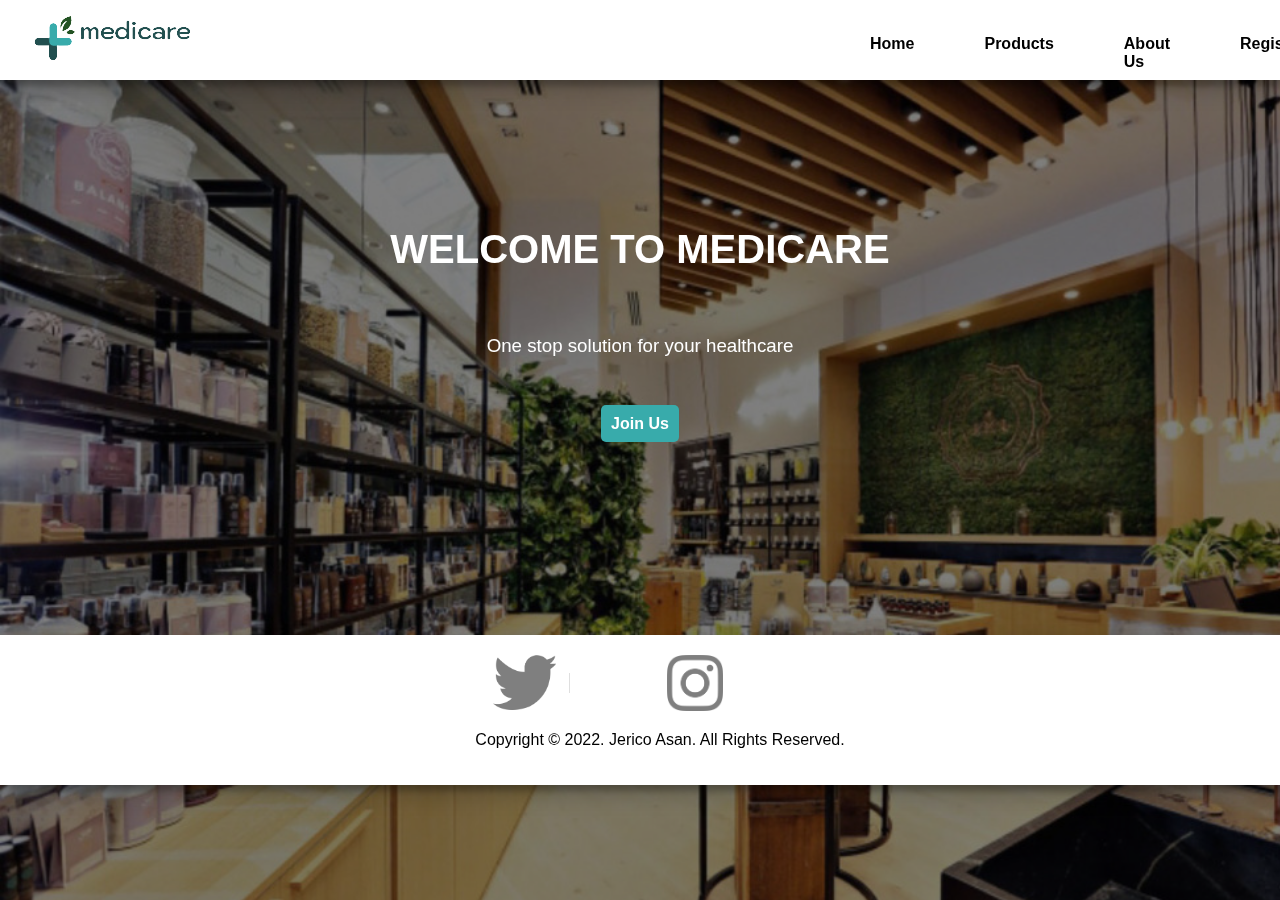
==== index.html @ fcd557f5 "first commit" ====
<!DOCTYPE html>
<html lang="en">
<head>
    <meta charset="UTF-8">
    <meta http-equiv="X-UA-Compatible" content="IE=edge">
    <meta name="viewport" content="width=device-width, initial-scale=1.0">
    <title>MediCare | Home</title>
    <link rel="shortcut icon" type="image/png" href="icon.png">
    <link rel="stylesheet" href="stylehome.css">
    <script src="scripthome.js"></script>
</head>
<body>
      <!-- HEADER -->
      <div class="nav">
        <div class="name">
            <a href="index.html"><img src="icon.png" alt=""></a>
        </div>

        <input type="checkbox" id="check">
        <a href="#check">
            <label for="check" class="hamburger-button"> 
                &#9776
            </label>
        </a>    
       
        

        <ul class="linksnav">
            <li><a href="index.html">Home</a></li>
            <li class="p-toggle"><a href="">Products</a>
            <div class="products-dropdown">
                <div class="products-content">
                    <a href="">Healthcare</a>
                    <a href="products.html">Cosmetic</a>
                    <a href="">Misc.</a>
                </div>
            </div>
            </li>
            <li><a href="about.html">About Us</a></li>
            <li><a href="register.html">Register</a></li>
        </ul>
        <div class="boxLogin">
            <li><a class="login" href="login.html">Login</a></li>
        </div>
    </div>

    <!-- BACKGROUND -->
    <div class="background"></div>

    <!-- CONTENT -->
    <div class="content">
        <h1>WELCOME TO MEDICARE</h1>
        <br>
        <h3>One stop solution for your healthcare</h3>
        <br>
        <h4><a href="register.html">Join Us</a></h4>
    </div>
   

    <!-- FOOTER -->
    <footer class="foot">
        <div class="social-media">
            <div class="twitter">
            <a href="https://twitter.com/home" target="_blank"><img src="Twitter.png" alt=""></a>
            </div>
            <div class="facebook">
            <a href="https://www.facebook.com" target="_blank"><img src="Facebook.png" alt=""></a>
            </div>
            <div class="instagram">
            <a href="https://www.instagram.com" target="_blank"><img src="Instagram.png" alt=""></a>
            </div>
        </div>
        <ul class="copyright">
            <li>Copyright © 2022. Jerico Asan. All Rights Reserved.</li>
        </ul>

    </footer>
</body>
</html>
---- stylehome.css ----
*
{
    box-sizing: border-box;
}

body
{
    padding: 0;
    margin: 0;
    background-color: black;
    overflow-x: hidden;
}

.nav 
{
    padding: 10px;
    position: fixed;
    top: -20px;;
    left: 0px;
    right: 0px;
    height: 100px;
    display: flex;
    align-items: center ;
    justify-content: space-between;
    background-color: white; 
    box-shadow: rgba(0, 0, 0, 0.19) 0px 10px 20px, rgba(0, 0, 0, 0.23) 0px 6px 6px;
}

.nav .name img
{
    align-items: center;
    padding-top: 20px;
    padding-left: 5px;
    transition: .2s;
}

.nav ul li a:hover
{
    cursor: pointer;
}

.nav ul li:after
{
    content: '';
    height: 2px;
    width: 0px;
    background: #38abab;
    border-radius: 10px;
    position: absolute;
    margin-top: -2px;   
}

.nav ul li:hover:after
{
    width: 80px;
    margin-left: 0px;
    margin-right: 80px;
    transition: 0.2s;
} 
.nav ul
{
    margin: 0;
    padding: 0;  
    display: flex;
    margin-left: 620px;
    margin-top: 45px;
}

.nav ul li 
{
    list-style: none;
    display: inline;
    margin: 30px;
}

.nav ul li a
{
    color: black;
    display: block;
    padding: 5px;
    font-family:Arial, Helvetica, sans-serif;
    font-weight: bold;
    text-decoration: none;  
}

.nav .boxLogin li
{
    list-style: none;
    margin-top: 5px;
}

.nav .boxLogin li a
{
    color: white;
    font-family:Arial, Helvetica, sans-serif;
    font-weight: bold;
    text-decoration: none; 
    text-align: center; 
}

.nav .boxLogin
{
    margin-right: 30px;
    background-color: #38abab;
    border-radius: 15px;
    height: 30px;
    width: 80px;
    margin-top: 26px;
    transition: transform .5s;
    text-align: center;
}

.nav .boxLogin:hover
{
    transform: scale(1.1);
    transition: transform .5s;

}

.products-dropdown
{
    position: relative;
    display: inline-block;
}

.products-content
{
    display: none;
    position: absolute;
    background-color: white;
    text-align: center;
    box-shadow: rgba(0, 0, 0, 0.19) 0px 10px 20px, rgba(0, 0, 0, 0.23) 0px 6px 6px;
    margin-top: -10px;
    border-radius: 5px;
    margin-left: -5px;
    z-index: 10000;
}

.products-content a:hover 
{
    color: #38abab;
}

.p-toggle:hover .products-dropdown .products-content 
{
    display: block;
}


.hamburger-button 
{
    position: absolute;
    top: 2.3rem;
    right: 1rem;
    display: none;
    flex-direction: column;
    font-size:xx-large;
    text-decoration: none;
    -webkit-tap-highlight-color: transparent;
}

#check
{
    display: none;
    -webkit-tap-highlight-color: transparent;
}

@media (max-width : 600px)
{
    .hamburger-button
    {
        display: flex;
    }

    .nav .linksnav 
    {
        width: 100%;
        display: none;
        transition: .5s;
    }

    .nav ul li:after
    {
   
    background: white;
      
    }

    .nav ul li:hover:after
    {
    width: 80px;
    margin-left: -10px;
    margin-right: 80px;
    transition: 0.2s;
    } 

    .nav
    {
        flex-direction: column;
        align-items: flex-start;
    }

    .nav ul
    {
        margin-top: 0px;
        margin-left: 0px;
        margin-right: 0px;
        flex-direction: column;
        background-color: #38abab;
        text-align: center;
    }

    .nav ul li
    {
        text-align: center;
    }

    .nav ul li a
    {
        color: white;
        padding-top: 30px;
        padding-bottom: 30px;
        margin: -5%;
    }

    .products-dropdown
    {
        margin-left: -80px;
        z-index: 1000;
    }
    .products-dropdown .products-content a 
    {
        color: black;
    }

    .products-content a:hover 
    {
        color: #38abab;
    }

    .nav .boxLogin
    {
        background-color: #38abab;
        border-radius: 0px;
        height: 300px;
        width: 100%;
        margin-top: 0px;
        padding-top: 30px;
        padding-bottom: 20px;
        display: none;
        transition: .5s;
    }
    
    .nav .boxLogin li a
    {

        margin-left: 207px;
        margin-right: 207px;
        margin-top: -50px;
        margin-bottom: 50px;  
        text-align: center;
        color: white;
    }

    .nav .boxLogin:hover
    {
        transform: scale(1.0);
    }   

    .nav .boxLogin li
    {
        transition: .5s;
    }
    .nav .boxLogin li:hover
    {
        transform: scale(1.1);
        transition: .5s;

    }
    /* .linksnav.active
    {
        display: flex;
    }
    .boxLogin.active
    {
        display: flex;
    } */

    #check:checked ~ .linksnav
    {
        
        display: flex;
    }
    #check:checked ~ .boxLogin
    {
        display: flex;
    }
    #check
    {
    display: none;
    }

}

.background
{
    position: fixed;
    top: 80px;
    background-image: url("home.jpg");
    background-size: cover;
    opacity: .5;
    z-index: -1000; /*layer*/
    width: 100%;
    height: 100%;
}

.content 
{
    font-family:Arial, Helvetica, sans-serif;
    color: white;
    text-align: center;
    padding-top: 200px;
    align-items: center;
}

.content h1
{
    font-size: 40px;
    font-weight: bolder;
}

.content h3
{
    font-weight: lighter;
}

.content h4 a
{
    border-radius: 5px;
    width: fit-content;
    padding: 10px;
    background-color: #38abab;
    transition: .5s;
}

.content h4 a
{
    text-decoration: none;
    color: white;
}

.content h4:hover
{
    transform: scale(1.1);
    transition: .5s;
}
.foot
{
    margin-bottom: 0px;
    position: absolute;
    margin-top: 180px;
    padding: 20px;
    width: 100%;
    background-color: white;
    text-align: center;
    box-shadow: rgba(0, 0, 0, 0.19) 0px 10px 20px, rgba(0, 0, 0, 0.23) 10px 6px 6px;
}

.social-media
{
    display: flex;
    align-items: center;
    padding-left: 400px;
    /* padding-right: 500px; */
}

.foot .social-media .twitter a
{
    opacity: 0.5;
}

.twitter
{
    margin-right: 40px;
}


.facebook
{
    z-index: 1000;
}
.instagram
{
    z-index: 0;
}
.foot .social-media .twitter a:hover
{
    opacity: 1;
}


.foot .social-media .facebook
{
    opacity: 0.5;
    margin-left: -110px;
}

.foot .social-media .facebook:hover
{
    opacity: 1;
    
}

.foot .social-media .instagram:hover
{
    opacity: 1;
    
}

.foot .social-media .instagram
{
    opacity: 0.5;
    /* margin-top: -16px; */
    margin-left: -450px;
    /* margin-right: 100px ; */
}

.foot .social-media .twitter img
{
    /* margin-top: 10px; */
    /* margin-left: -150px; */
    height: 30%;
    width: 30%;
}

.foot .social-media .facebook img
{
    /* margin-top: -150px; */
    height: 5%;
    width: 5%;
}

.foot .social-media .instagram img
{
    /* margin-top: -100px;
    margin-right: -150px; */
    height: 5%;
    width: 5%;
}

.foot .copyright li
{
    list-style: none;
    font-family:Arial, Helvetica, sans-serif;
}
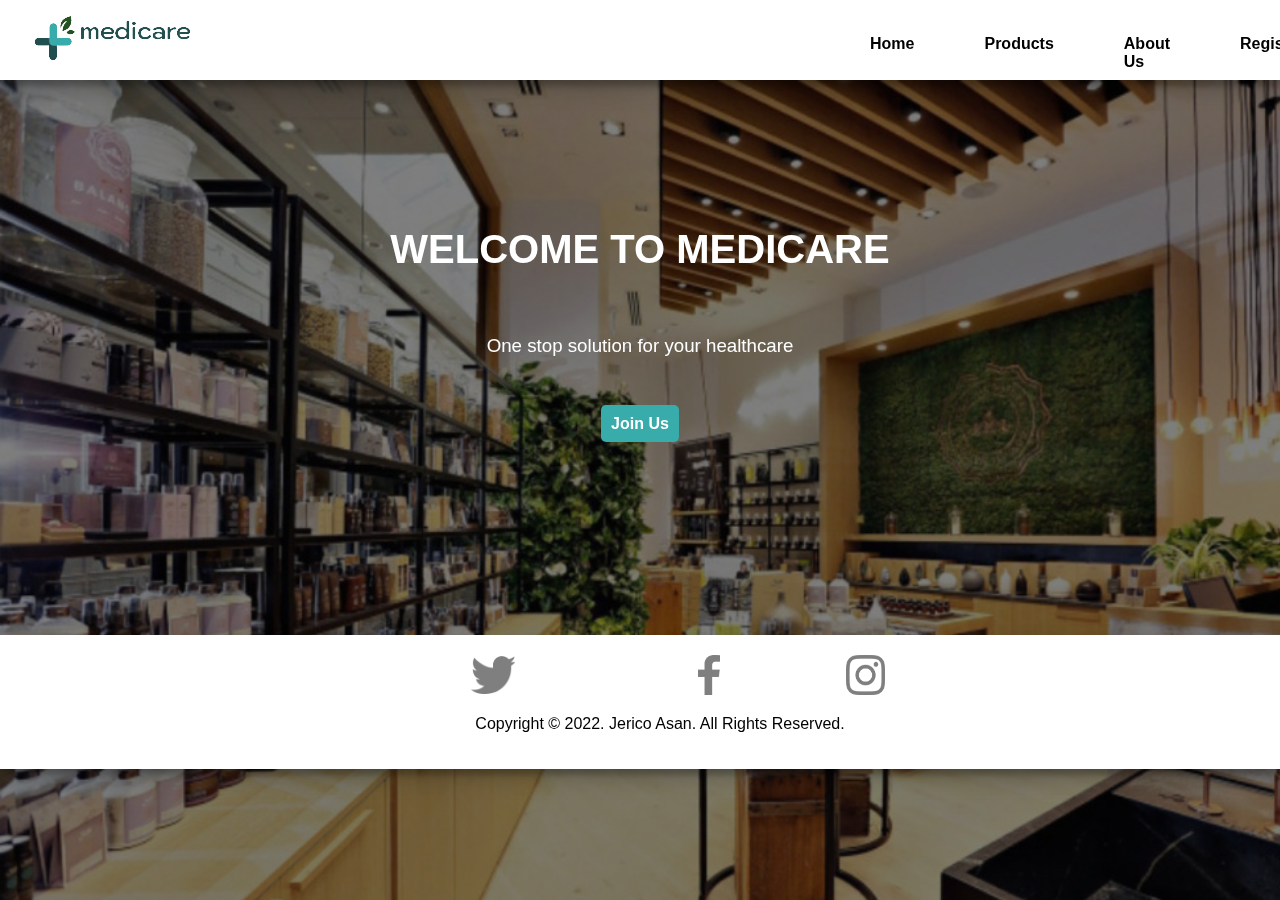
==== commit 5419b867: "Update index.html" ====
--- a/index.html
+++ b/index.html
@@ -64,7 +64,7 @@
             <a href="https://twitter.com/home" target="_blank"><img src="Twitter.png" alt=""></a>
             </div>
             <div class="facebook">
-            <a href="https://www.facebook.com" target="_blank"><img src="Facebook.png" alt=""></a>
+            <a href="https://www.facebook.com" target="_blank"><img src="facebook.png" alt=""></a>
             </div>
             <div class="instagram">
             <a href="https://www.instagram.com" target="_blank"><img src="Instagram.png" alt=""></a>
